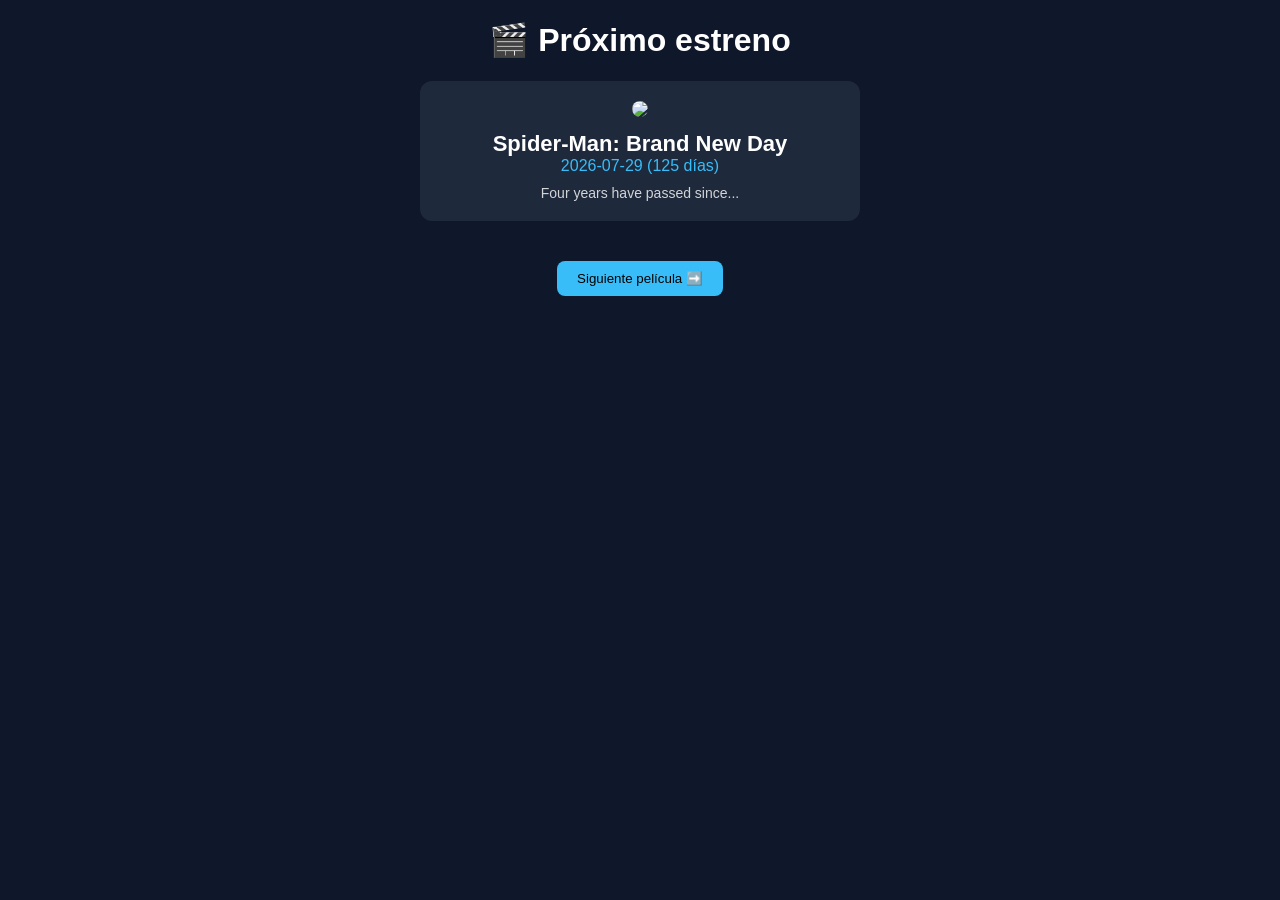
==== index.html @ 818a5725 "Add files via upload" ====
<!DOCTYPE html>
<html lang="es">
<head>
  <meta charset="UTF-8">
  <title>Película principal</title>
  <link rel="stylesheet" href="styles.css">
</head>
<body>

  <h1>🎬 Próximo estreno</h1>
  <div id="app"></div>

  <button onclick="goNext()">Siguiente película ➡️</button>

  <script src="script.js"></script>
</body>
</html>
---- styles.css ----
body {
  font-family: Arial, sans-serif;
  background: #0f172a;
  color: white;
  text-align: center;
}

.card {
  background: #1e293b;
  border-radius: 12px;
  padding: 20px;
  margin: 20px auto;
  max-width: 400px;
}

img {
  width: 100%;
  border-radius: 10px;
}

.title {
  font-size: 22px;
  font-weight: bold;
  margin-top: 10px;
}

.date {
  color: #38bdf8;
}

.overview {
  font-size: 14px;
  margin-top: 10px;
  opacity: 0.8;
}

button {
  margin-top: 20px;
  padding: 10px 20px;
  border: none;
  border-radius: 8px;
  background: #38bdf8;
  cursor: pointer;
}
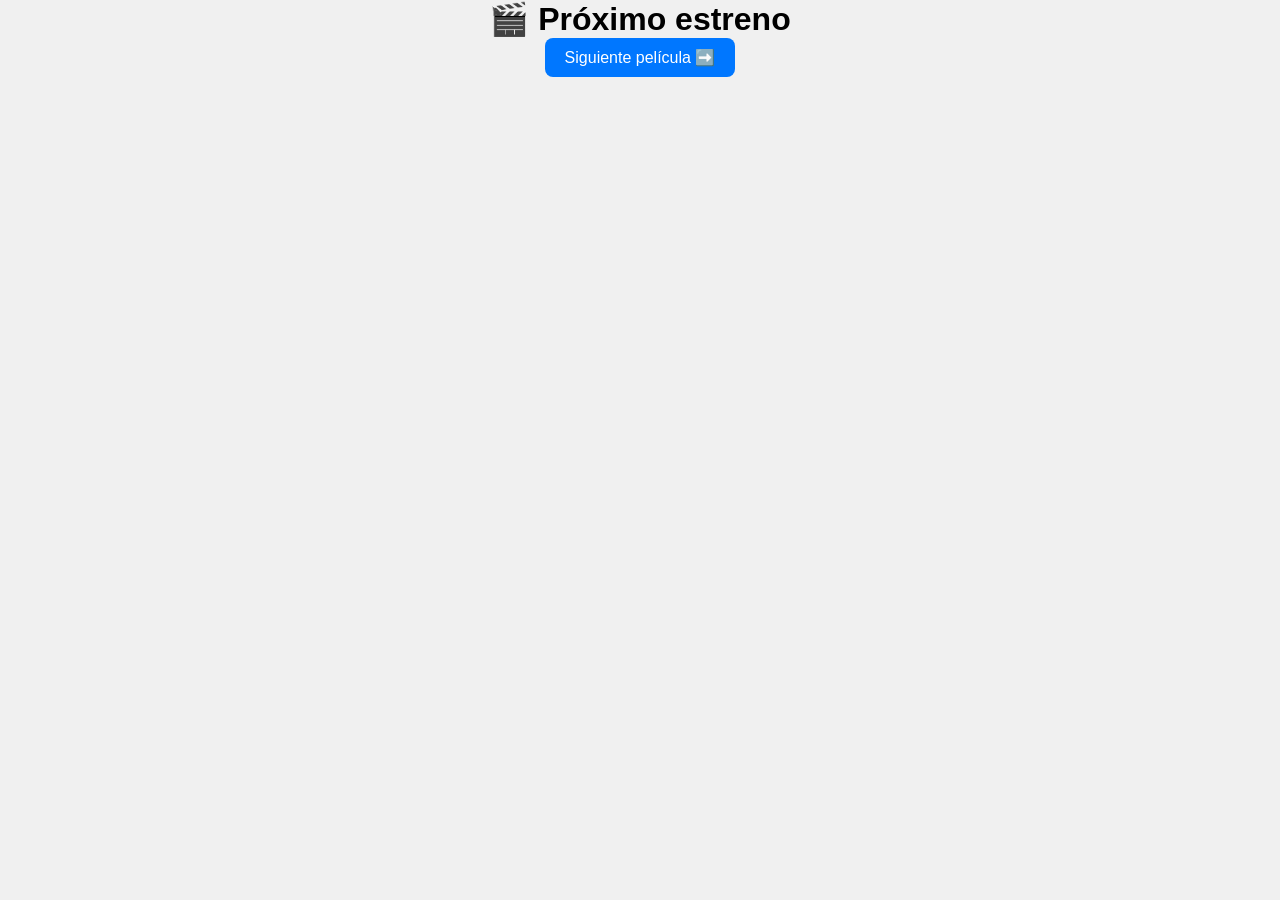
==== commit 11e13965: "Fix formatting in index.html" ====
--- a/index.html
+++ b/index.html
@@ -14,4 +14,4 @@
 
   <script src="script.js"></script>
 </body>
-</html>+</html>
--- a/styles.css
+++ b/styles.css
@@ -1,44 +1,79 @@
-body {
-  font-family: Arial, sans-serif;
-  background: #0f172a;
-  color: white;
-  text-align: center;
+* {
+  margin: 0;
+  padding: 0;
+  font-family: 'Rubik', sans-serif;
 }
 
-.card {
-  background: #1e293b;
-  border-radius: 12px;
-  padding: 20px;
-  margin: 20px auto;
-  max-width: 400px;
+body {
+  text-align: center;
+  background-color: #f0f0f0;
 }
 
-img {
-  width: 100%;
-  border-radius: 10px;
+.smart_shadow{
+    position: relative;
+    margin: 50px auto;
+    display: block;
+    height: 80dvh;
+    width: auto;
+    aspect-ratio: 0.67;
+    object-fit: contain;
+    background-repeat: no-repeat;
+    background-size: contain;
+    border-radius: 0.5rem;
+}
+
+.smart_shadow::after{
+    content: "";
+    width: 80%;
+    height: 80%;
+    inset: 0;
+    position: absolute;
+    background: inherit;
+    filter: drop-shadow(0px 0px 10px rgba(0, 0, 0, 0.5)) blur(50px) saturate(260%);
+    z-index: -1;
+    animation: oscillate 3s cubic-bezier(.17, .67, .45, 1.32) infinite alternate;
+}
+
+@keyframes oscillate {
+  from { transform: scale(1, 1); }
+  to { transform: scale(1.3, 1.3); }
+}
+
+.flex-row{
+    display: flex;
+    justify-content: center;
+    height: calc(100dvh - 5rem);
+    align-items: center;
 }
 
 .title {
   font-size: 22px;
   font-weight: bold;
-  margin-top: 10px;
+  margin-top: 20px;
 }
 
 .date {
-  color: #38bdf8;
+  color: gray;
+  margin-bottom: 12px;
 }
 
 .overview {
-  font-size: 14px;
-  margin-top: 10px;
-  opacity: 0.8;
+  font-size: 16px;
+  max-width: 600px;
+  margin: 0 auto 20px auto;
+  text-align: justify;
 }
 
 button {
-  margin-top: 20px;
   padding: 10px 20px;
+  font-size: 16px;
+  border-radius: 0.5rem;
   border: none;
-  border-radius: 8px;
-  background: #38bdf8;
   cursor: pointer;
+  background-color: #0077ff;
+  color: white;
+  margin-bottom: 50px;
+}
+button:active {
+  transform: scale(1.05);
 }
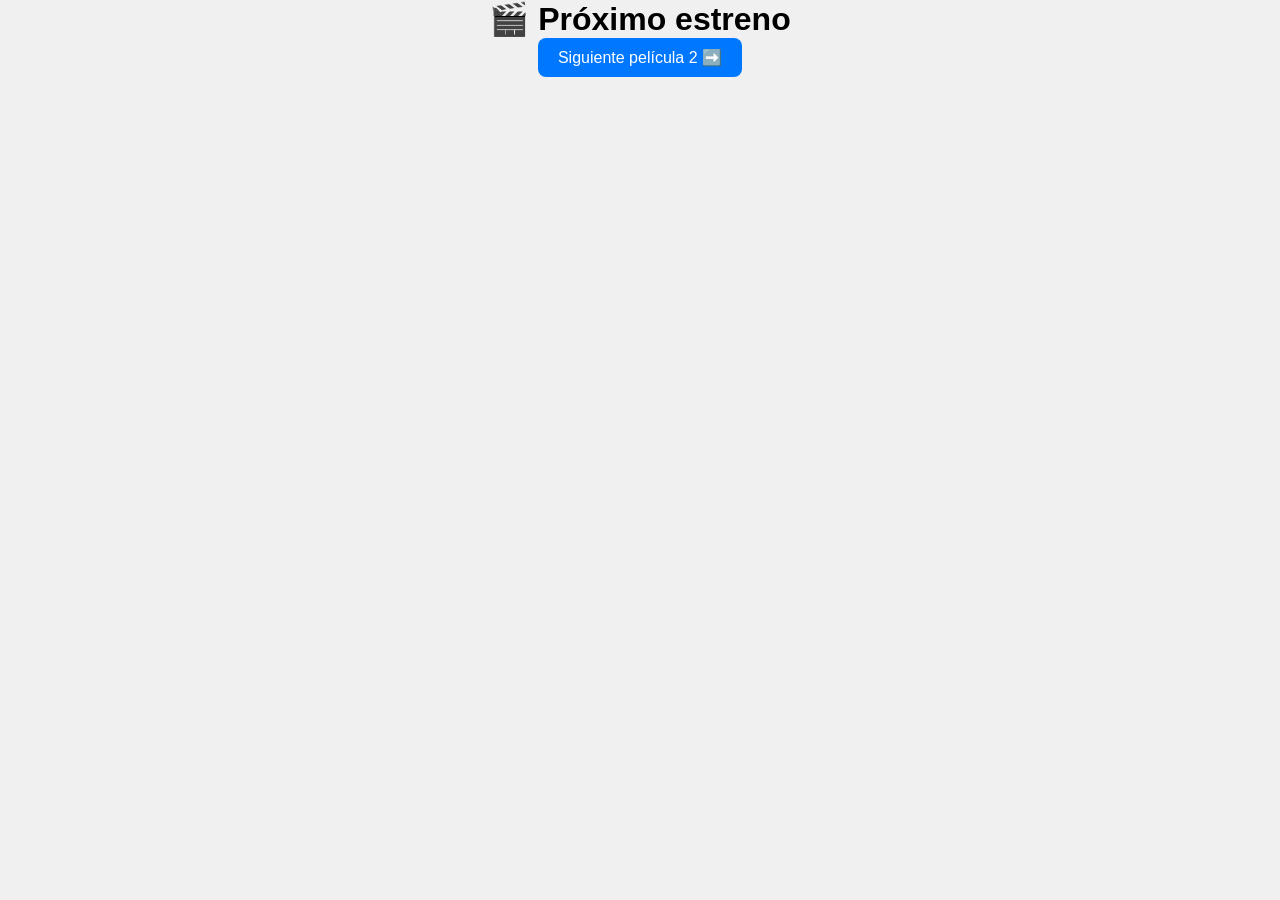
==== commit 505f49a1: "Update index.html" ====
--- a/index.html
+++ b/index.html
@@ -10,7 +10,7 @@
   <h1>🎬 Próximo estreno</h1>
   <div id="app"></div>
 
-  <button onclick="goNext()">Siguiente película ➡️</button>
+  <button onclick="goNext()">Siguiente película 2 ➡️</button>
 
   <script src="script.js"></script>
 </body>
--- a/styles.css
+++ b/styles.css
@@ -76,4 +76,4 @@
 }
 button:active {
   transform: scale(1.05);
-}+}
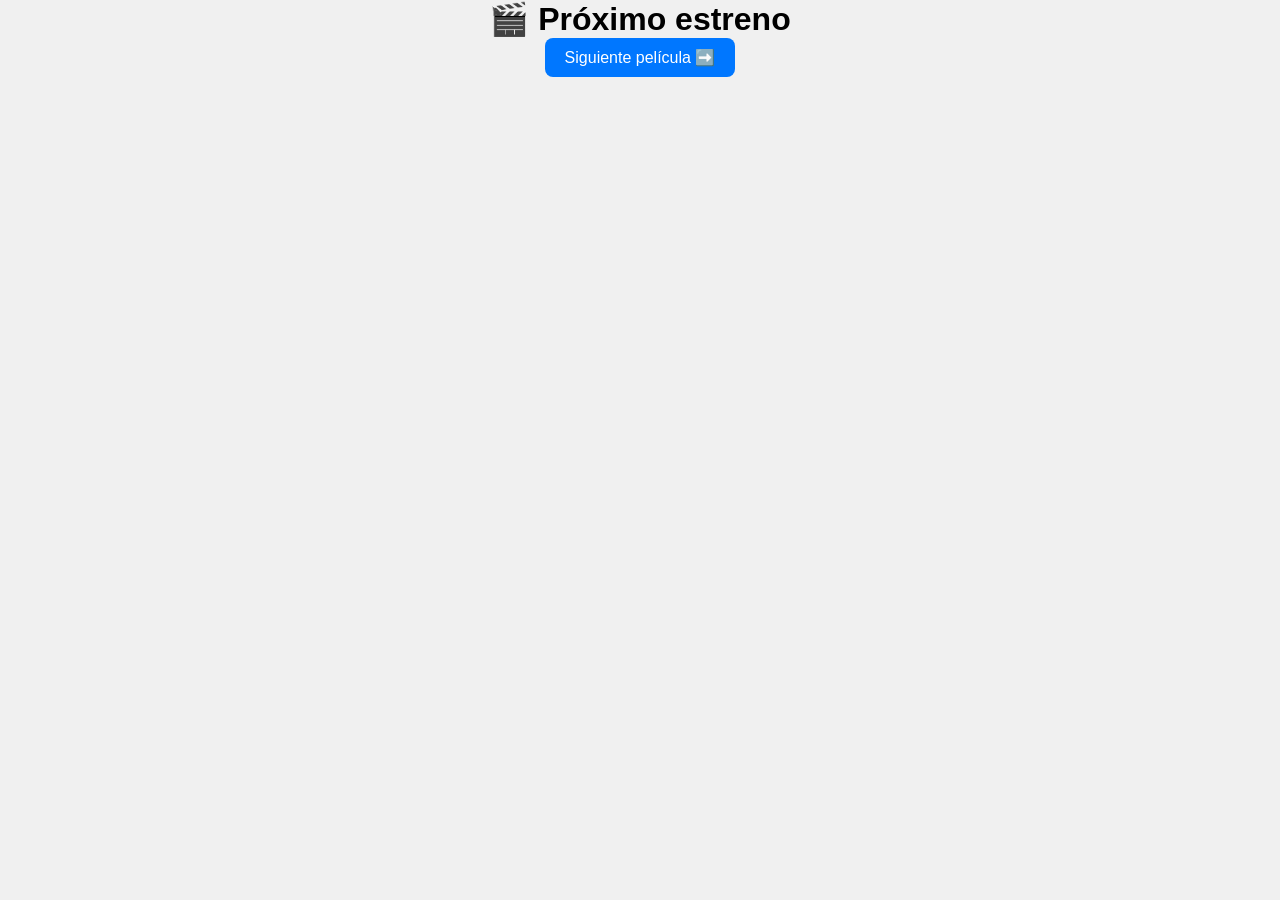
==== commit 4eeac8b0: "Update index.html" ====
--- a/index.html
+++ b/index.html
@@ -3,6 +3,7 @@
 <head>
   <meta charset="UTF-8">
   <title>Película principal</title>
+  <link rel="icon" href="./favicon.png?v=1" type="image/png"/>
   <link rel="stylesheet" href="styles.css">
 </head>
 <body>
@@ -10,7 +11,7 @@
   <h1>🎬 Próximo estreno</h1>
   <div id="app"></div>
 
-  <button onclick="goNext()">Siguiente película 2 ➡️</button>
+  <button onclick="goNext()">Siguiente película ➡️</button>
 
   <script src="script.js"></script>
 </body>
